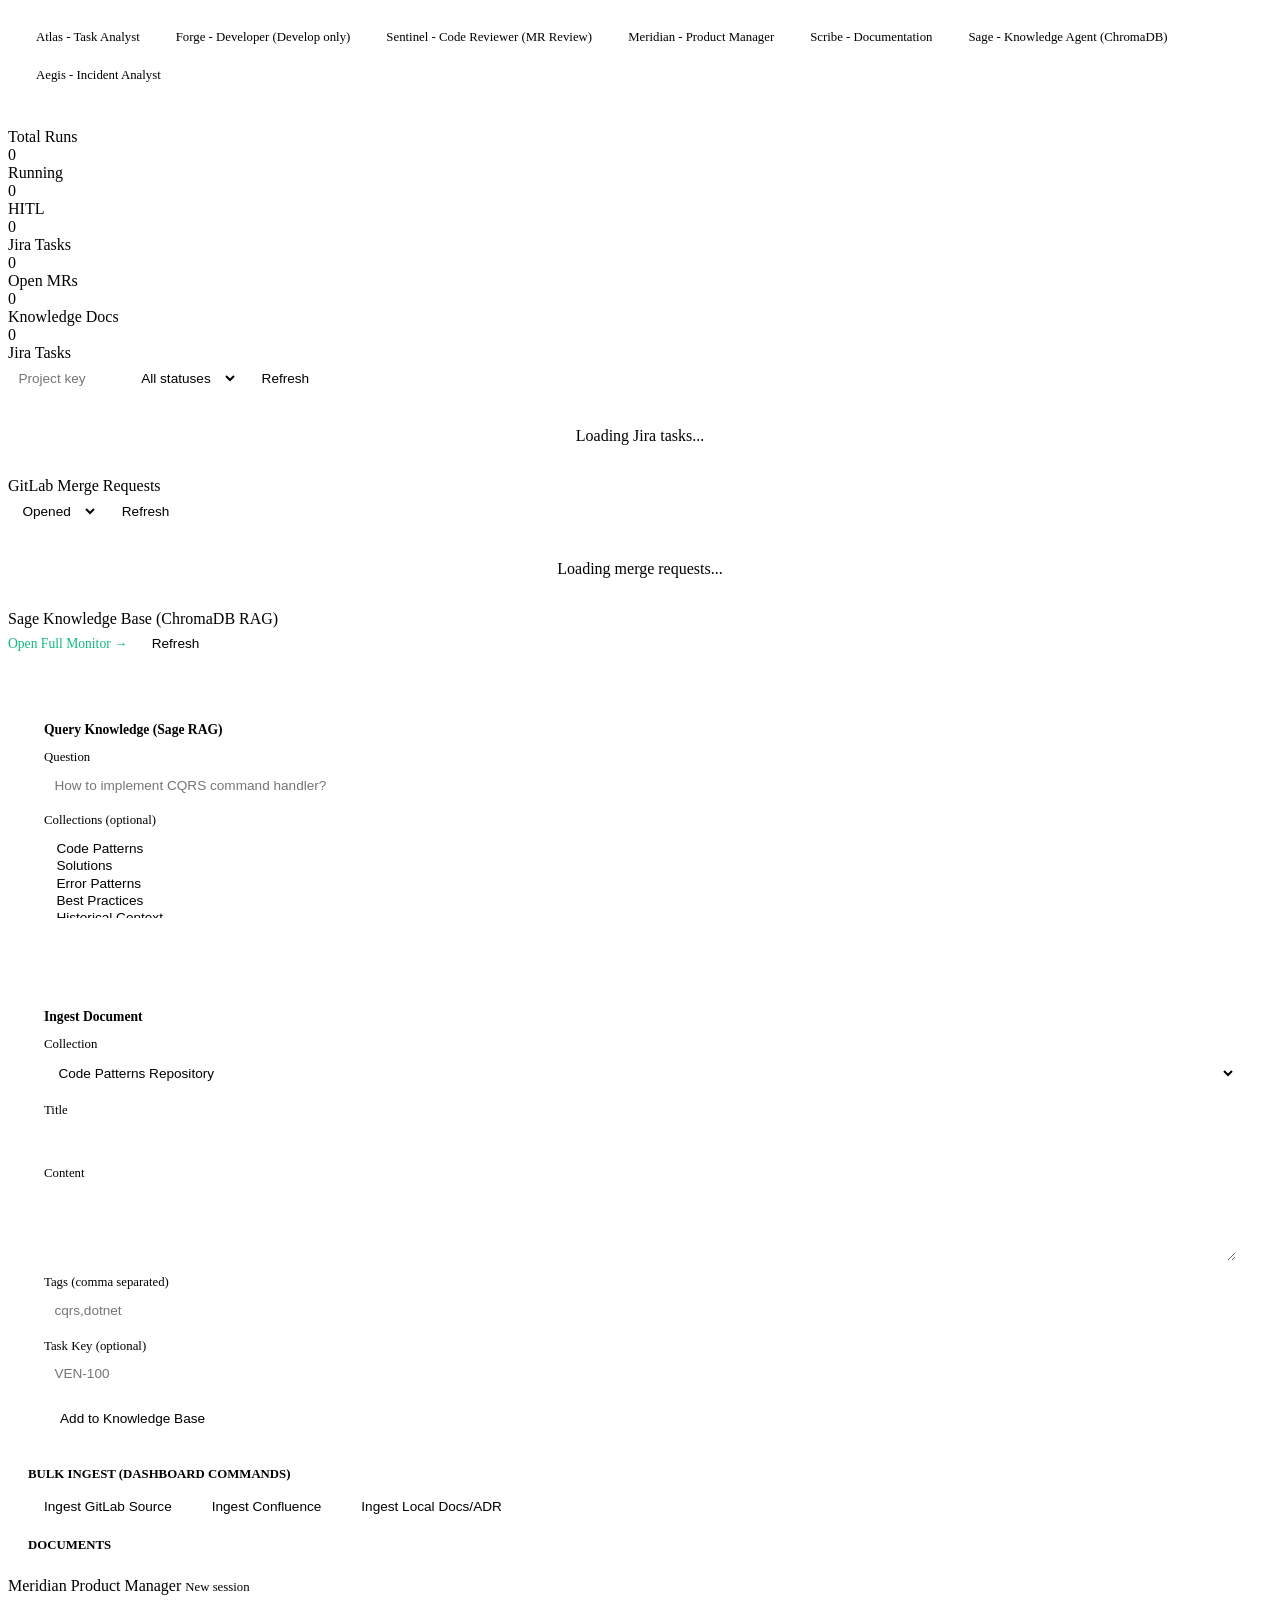
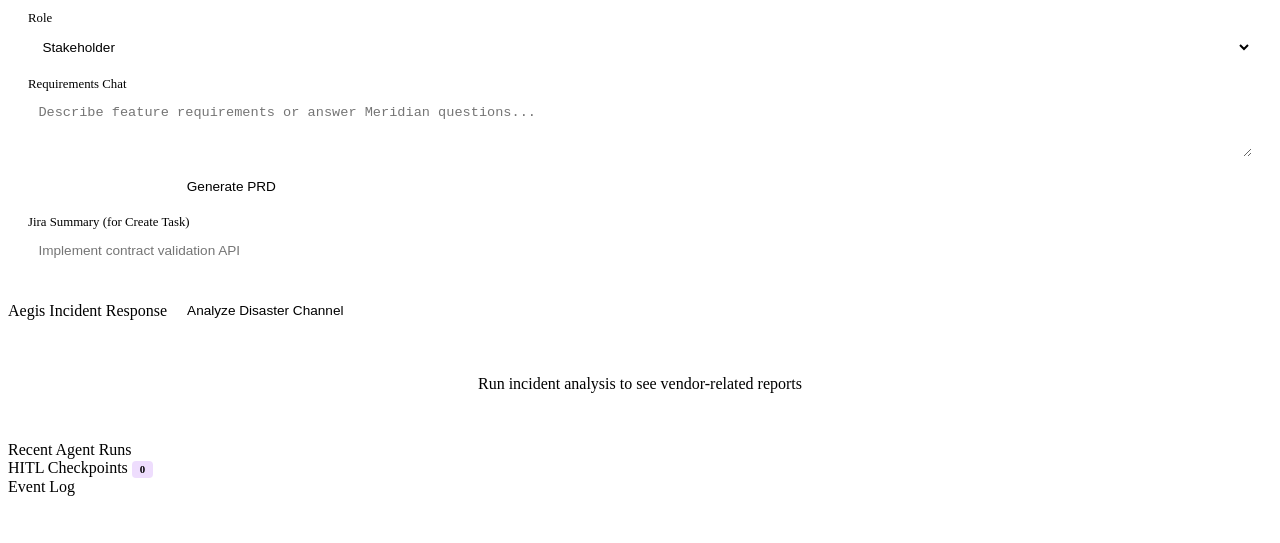
==== src/dashboard/static/index.html @ ecd93019 "initialize commit" ====
<!DOCTYPE html>
<html lang="en">
<head>
  <meta charset="UTF-8" />
  <meta name="viewport" content="width=device-width, initial-scale=1.0" />
  <title>Develop — AgentFramework</title>
  <link rel="stylesheet" href="/static/dashboard.css" />
  <style>
    /* Page-specific overrides only — shared nav uses dashboard.css */
    .task-item, .run-item, .hitl-item {
      padding: 1rem 1.25rem; border-bottom: 1px solid var(--border); cursor: pointer; transition: background 0.15s;
    }
    .task-item:hover, .run-item:hover, .hitl-item:hover { background: var(--surface2); }
    .task-item:last-child, .run-item:last-child, .hitl-item:last-child { border-bottom: none; }
    .task-key { color: var(--accent); font-weight: 600; font-size: 0.85rem; }
    .task-summary { font-weight: 500; margin-top: 0.25rem; }
    .badge {
      display: inline-block; padding: 0.15rem 0.5rem; border-radius: 4px;
      font-size: 0.68rem; font-weight: 600; text-transform: uppercase;
    }
    .badge.todo { background: rgba(139,156,179,0.2); color: var(--muted); }
    .badge.progress { background: rgba(59,130,246,0.2); color: var(--accent); }
    .badge.done { background: rgba(34,197,94,0.2); color: var(--success); }
    .badge.running { background: rgba(59,130,246,0.2); color: var(--accent); }
    .badge.waiting_hitl { background: rgba(245,158,11,0.2); color: var(--warning); }
    .badge.completed { background: rgba(34,197,94,0.2); color: var(--success); }
    .badge.failed { background: rgba(239,68,68,0.2); color: var(--danger); }
    .badge.pending { background: rgba(168,85,247,0.2); color: var(--purple); }
    .meta { color: var(--muted); font-size: 0.8rem; margin-top: 0.35rem; }
    .toolbar { display: flex; gap: 0.5rem; align-items: center; flex-wrap: wrap; }
    input, select, textarea {
      background: var(--surface2); border: 1px solid var(--border); color: var(--text);
      padding: 0.45rem 0.65rem; border-radius: 6px; font-size: 0.85rem;
    }
    input:focus, select:focus, textarea:focus { outline: none; border-color: var(--accent); }
    button {
      background: var(--accent); color: white; border: none;
      padding: 0.55rem 1rem; border-radius: 6px; cursor: pointer; font-size: 0.85rem; font-weight: 500;
    }
    button:hover { opacity: 0.92; }
    button.secondary { background: var(--surface2); border: 1px solid var(--border); color: var(--text); }
    button.success { background: var(--success); }
    button:disabled { opacity: 0.5; cursor: not-allowed; }
    .agents-legend {
      display: flex; flex-wrap: wrap; gap: 0.75rem; margin-bottom: 1.5rem; padding: 1rem;
      background: var(--surface); border: 1px solid var(--border); border-radius: 10px;
    }
    .agent-chip { padding: 0.35rem 0.75rem; border-radius: 20px; font-size: 0.8rem; border: 1px solid var(--border); }
    #event-log { font-family: "Cascadia Code", monospace; font-size: 0.78rem; padding: 1rem; max-height: 160px; overflow-y: auto; color: var(--muted); }
    #event-log .time { color: var(--accent); }

    /* Modal */
    .modal-overlay {
      display: none; position: fixed; inset: 0; background: rgba(0,0,0,0.65);
      z-index: 1000; align-items: center; justify-content: center; padding: 1rem;
    }
    .modal-overlay.open { display: flex; }
    .modal {
      background: var(--surface); border: 1px solid var(--border); border-radius: 12px;
      width: 100%; max-width: 720px; max-height: 90vh; overflow-y: auto;
      box-shadow: 0 20px 60px rgba(0,0,0,0.5);
    }
    .modal-header {
      padding: 1.25rem 1.5rem; border-bottom: 1px solid var(--border);
      display: flex; justify-content: space-between; align-items: flex-start; gap: 1rem;
    }
    .modal-header h2 { font-size: 1.1rem; line-height: 1.4; }
    .modal-close { background: none; border: none; color: var(--muted); font-size: 1.5rem; cursor: pointer; padding: 0; line-height: 1; }
    .modal-body { padding: 1.5rem; }
    .modal-section { margin-bottom: 1.25rem; }
    .modal-section h3 { font-size: 0.8rem; text-transform: uppercase; color: var(--muted); margin-bottom: 0.5rem; letter-spacing: 0.05em; }
    .detail-grid { display: grid; grid-template-columns: 1fr 1fr; gap: 0.75rem; }
    .detail-item label { display: block; font-size: 0.75rem; color: var(--muted); }
    .detail-item span { font-size: 0.9rem; }
    .description-box {
      background: var(--surface2); border: 1px solid var(--border); border-radius: 8px;
      padding: 1rem; font-size: 0.88rem; line-height: 1.6; white-space: pre-wrap; max-height: 200px; overflow-y: auto;
    }
    .branch-form {
      background: var(--surface2); border: 1px solid var(--border); border-radius: 8px; padding: 1rem;
    }
    .form-row { display: flex; flex-direction: column; gap: 0.35rem; margin-bottom: 0.85rem; }
    .form-row label { font-size: 0.8rem; color: var(--muted); }
    .branch-preview {
      font-family: "Cascadia Code", monospace; font-size: 0.85rem; color: var(--success);
      background: rgba(34,197,94,0.1); padding: 0.6rem 0.8rem; border-radius: 6px; word-break: break-all;
    }
    .modal-actions { display: flex; gap: 0.5rem; flex-wrap: wrap; margin-top: 1rem; }
    .empty-state { padding: 2rem; text-align: center; color: var(--muted); }
  </style>
</head>
<body>
  <div id="app-header"></div>

  <main>
    <div class="agents-legend">
      <span class="agent-chip">Atlas - Task Analyst</span>
      <span class="agent-chip">Forge - Developer (Develop only)</span>
      <span class="agent-chip">Sentinel - Code Reviewer (MR Review)</span>
      <span class="agent-chip">Meridian - Product Manager</span>
      <span class="agent-chip">Scribe - Documentation</span>
      <span class="agent-chip">Sage - Knowledge Agent (ChromaDB)</span>
      <span class="agent-chip">Aegis - Incident Analyst</span>
    </div>

    <div class="stats-grid">
      <div class="stat-card"><div class="label">Total Runs</div><div class="value" id="stat-total">0</div></div>
      <div class="stat-card"><div class="label">Running</div><div class="value" id="stat-running">0</div></div>
      <div class="stat-card"><div class="label">HITL</div><div class="value" id="stat-hitl">0</div></div>
      <div class="stat-card"><div class="label">Jira Tasks</div><div class="value" id="stat-jira">0</div></div>
      <div class="stat-card"><div class="label">Open MRs</div><div class="value" id="stat-mrs">0</div></div>
      <div class="stat-card"><div class="label">Knowledge Docs</div><div class="value" id="stat-knowledge">0</div></div>
    </div>

    <!-- Jira Tasks Panel -->
    <div class="panel">
      <div class="panel-header">
        <span>Jira Tasks</span>
        <div class="toolbar">
          <input type="text" id="jira-project" placeholder="Project key" style="width:90px" />
          <select id="jira-status-filter">
            <option value="">All statuses</option>
            <option value="To Do">To Do</option>
            <option value="In Progress">In Progress</option>
            <option value="Done">Done</option>
          </select>
          <button class="secondary" onclick="loadJiraTasks()">Refresh</button>
        </div>
      </div>
      <div class="panel-body" id="jira-tasks-list">
        <div class="empty-state">Loading Jira tasks...</div>
      </div>
    </div>

    <!-- GitLab Merge Requests Panel -->
    <div class="panel" id="sentinel">
      <div class="panel-header">
        <span>GitLab Merge Requests</span>
        <div class="toolbar">
          <select id="mr-state-filter">
            <option value="opened">Opened</option>
            <option value="merged">Merged</option>
            <option value="closed">Closed</option>
            <option value="all">All</option>
          </select>
          <button class="secondary" onclick="loadMergeRequests()">Refresh</button>
        </div>
      </div>
      <div class="panel-body" id="mr-list">
        <div class="empty-state">Loading merge requests...</div>
      </div>
    </div>

    <!-- Sage Knowledge RAG Panel -->
    <div class="panel">
      <div class="panel-header">
        <span>Sage Knowledge Base (ChromaDB RAG)</span>
        <div class="toolbar">
          <a href="/dashboard/knowledge" style="color:#10b981;font-size:0.85rem;text-decoration:none">Open Full Monitor →</a>
          <button class="secondary" onclick="loadKnowledgeStats()">Refresh</button>
        </div>
      </div>
      <div style="padding:1rem 1.25rem">
        <div class="detail-grid" id="knowledge-stats-grid" style="margin-bottom:1rem"></div>

        <div class="panels" style="margin-bottom:1rem">
          <div class="branch-form">
            <h3 style="font-size:0.85rem;margin-bottom:0.75rem;color:var(--muted)">Query Knowledge (Sage RAG)</h3>
            <div class="form-row">
              <label>Question</label>
              <input type="text" id="knowledge-query" placeholder="How to implement CQRS command handler?" />
            </div>
            <div class="form-row">
              <label>Collections (optional)</label>
              <select id="knowledge-query-collections" multiple style="min-height:70px">
                <option value="code_patterns">Code Patterns</option>
                <option value="solutions">Solutions</option>
                <option value="error_patterns">Error Patterns</option>
                <option value="best_practices">Best Practices</option>
                <option value="historical_context">Historical Context</option>
                <option value="api_reference">API Reference</option>
                <option value="architecture_spec">Architecture Specs (Dizi)</option>
                <option value="adr">ADR</option>
              </select>
            </div>
            <button onclick="queryKnowledge()">Ask Sage</button>
            <div class="description-box" id="knowledge-answer" style="margin-top:0.75rem;display:none"></div>
          </div>

          <div class="branch-form">
            <h3 style="font-size:0.85rem;margin-bottom:0.75rem;color:var(--muted)">Ingest Document</h3>
            <div class="form-row">
              <label>Collection</label>
              <select id="knowledge-ingest-collection">
                <option value="code_patterns">Code Patterns Repository</option>
                <option value="solutions">Solution Database</option>
                <option value="error_patterns">Error Patterns</option>
                <option value="best_practices">Best Practices</option>
                <option value="historical_context">Historical Context</option>
                <option value="api_reference">API Reference</option>
                <option value="adr">ADR</option>
              </select>
            </div>
            <div class="form-row"><label>Title</label><input type="text" id="knowledge-ingest-title" /></div>
            <div class="form-row"><label>Content</label><textarea id="knowledge-ingest-content" rows="4"></textarea></div>
            <div class="form-row"><label>Tags (comma separated)</label><input type="text" id="knowledge-ingest-tags" placeholder="cqrs,dotnet" /></div>
            <div class="form-row"><label>Task Key (optional)</label><input type="text" id="knowledge-ingest-task" placeholder="VEN-100" /></div>
            <button class="secondary" onclick="ingestKnowledge()">Add to Knowledge Base</button>
          </div>
        </div>

        <h3 style="font-size:0.8rem;text-transform:uppercase;color:var(--muted);margin:0.75rem 0 0.5rem">Bulk Ingest (Dashboard Commands)</h3>
        <div class="toolbar" style="margin-bottom:1rem">
          <button class="secondary" onclick="ingestKnowledgeGitlab()">Ingest GitLab Source</button>
          <button class="secondary" onclick="ingestKnowledgeConfluence()">Ingest Confluence</button>
          <button class="secondary" onclick="ingestKnowledgeLocal()">Ingest Local Docs/ADR</button>
        </div>

        <h3 style="font-size:0.8rem;text-transform:uppercase;color:var(--muted);margin-bottom:0.5rem">Documents</h3>
        <div class="panel-body" id="knowledge-docs-list" style="max-height:240px;border:1px solid var(--border);border-radius:8px"></div>
      </div>
    </div>

    <!-- Meridian Product Manager Panel -->
    <div class="panel" id="meridian">
      <div class="panel-header">
        <span>Meridian Product Manager</span>
        <span class="meta" id="meridian-session-label">New session</span>
      </div>
      <div style="padding:1rem 1.25rem">
        <div class="form-row">
          <label>Role</label>
          <select id="meridian-role">
            <option value="stakeholder">Stakeholder</option>
            <option value="tech_lead">Tech Lead</option>
          </select>
        </div>
        <div class="form-row">
          <label>Requirements Chat</label>
          <textarea id="meridian-message" rows="3" placeholder="Describe feature requirements or answer Meridian questions..."></textarea>
        </div>
        <div class="toolbar" style="margin-bottom:0.75rem">
          <button onclick="meridianChat()">Send to Meridian</button>
          <button class="secondary" onclick="meridianGeneratePRD()">Generate PRD</button>
          <button class="success" onclick="meridianCreateJira()">Create Jira Task</button>
        </div>
        <div class="description-box" id="meridian-reply" style="max-height:180px;display:none"></div>
        <div class="form-row" style="margin-top:0.75rem">
          <label>Jira Summary (for Create Task)</label>
          <input type="text" id="meridian-jira-summary" placeholder="Implement contract validation API" />
        </div>
      </div>
    </div>

    <!-- Aegis Incident Panel -->
    <div class="panel" id="aegis">
      <div class="panel-header">
        <span>Aegis Incident Response</span>
        <button class="secondary" onclick="analyzeIncidents()">Analyze Disaster Channel</button>
      </div>
      <div class="panel-body" id="incident-report" style="padding:1rem 1.25rem;max-height:360px">
        <div class="empty-state">Run incident analysis to see vendor-related reports</div>
      </div>
    </div>

    <div class="panels">
      <div class="panel">
        <div class="panel-header">Recent Agent Runs</div>
        <div class="panel-body" id="runs-list"></div>
      </div>
      <div class="panel">
        <div class="panel-header">HITL Checkpoints <span class="badge pending" id="hitl-count">0</span></div>
        <div class="panel-body" id="hitl-list"></div>
      </div>
    </div>

    <div class="panel" style="margin-top:0">
      <div class="panel-header">Event Log</div>
      <div id="event-log"></div>
    </div>
  </main>

  <!-- Task Detail Modal -->
  <div class="modal-overlay" id="task-modal" onclick="if(event.target===this)closeModal()">
    <div class="modal">
      <div class="modal-header">
        <div>
          <div class="task-key" id="modal-key"></div>
          <h2 id="modal-summary"></h2>
        </div>
        <button class="modal-close" onclick="closeModal()">&times;</button>
      </div>
      <div class="modal-body">
        <div class="modal-section">
          <div class="detail-grid">
            <div class="detail-item"><label>Status</label><span id="modal-status"></span></div>
            <div class="detail-item"><label>Type</label><span id="modal-type"></span></div>
            <div class="detail-item"><label>Assignee</label><span id="modal-assignee"></span></div>
            <div class="detail-item"><label>Priority</label><span id="modal-priority"></span></div>
            <div class="detail-item"><label>Reporter</label><span id="modal-reporter"></span></div>
            <div class="detail-item"><label>Updated</label><span id="modal-updated"></span></div>
          </div>
        </div>

        <div class="modal-section">
          <h3>Description</h3>
          <div class="description-box" id="modal-description"></div>
        </div>

        <div class="modal-section" id="modal-prd-section" style="display:none">
          <h3>PRD Preview</h3>
          <div class="description-box" id="modal-prd"></div>
        </div>

        <div class="modal-section">
          <h3>Development Workflow</h3>
          <div class="branch-form">
            <div class="form-row">
              <label>Short Description (slug)</label>
              <input type="text" id="branch-short-desc" placeholder="AI suggests a short slug…" oninput="updateBranchPreview()" />
              <div class="meta" id="branch-slug-hint" style="margin-top:0.25rem"></div>
            </div>
            <div class="form-row">
              <label>Feature Source Branch</label>
              <select id="branch-source"></select>
            </div>
            <div class="form-row">
              <label>Environment</label>
              <select id="deploy-environment" onchange="onEnvironmentChange()">
                <option value="dev" selected>Development</option>
                <option value="stage">Stage</option>
                <option value="production">Production</option>
              </select>
            </div>
            <div class="form-row">
              <label>MR Target Branch</label>
              <select id="mr-target-branch"></select>
            </div>
            <div class="form-row">
              <label>Branch Name Preview</label>
              <div class="branch-preview" id="branch-preview">feature/...</div>
            </div>
            <div class="modal-actions">
              <button class="success" onclick="startDevelopment()">Start Development (Forge)</button>
              <button class="secondary" onclick="createBranch()">Create Branch Only</button>
              <a id="modal-jira-link" href="#" target="_blank" style="color:var(--accent);font-size:0.85rem;align-self:center">Open in Jira</a>
            </div>
            <p class="meta" style="margin-top:0.5rem">Creates branch from source → reads task &amp; attachments → loads architecture specs → develops → opens MR to target branch.</p>
          </div>
        </div>
      </div>
    </div>
  </div>

  <!-- MR Review Result Modal -->
  <div class="modal-overlay" id="mr-review-modal" onclick="if(event.target===this)closeMrReviewModal()">
    <div class="modal">
      <div class="modal-header">
        <div>
          <div class="task-key" id="mr-review-title"></div>
          <h2 id="mr-review-summary"></h2>
        </div>
        <button class="modal-close" onclick="closeMrReviewModal()">&times;</button>
      </div>
      <div class="modal-body">
        <div class="description-box" id="mr-review-result"></div>
        <div class="modal-actions">
          <a id="mr-review-link" href="#" target="_blank" class="secondary" style="padding:0.5rem 1rem;text-decoration:none;display:inline-block">Open in GitLab</a>
        </div>
      </div>
    </div>
  </div>

  <script src="/static/dashboard.js"></script>
  <script>
    Dashboard.mountHeader('app-header', 'Develop', 'Jira · Forge · Sentinel · Meridian · Aegis', 'develop');
    const API = Dashboard.API;
    let ws;
    let currentTask = null;
    let sourceBranches = [];
    let gitlabBranches = [];
    let deploySettings = null;
    let meridianSessionId = null;
    let lastIncidentRunId = null;

    function logEvent(msg) {
      const el = document.getElementById('event-log');
      const time = new Date().toLocaleTimeString();
      el.innerHTML = `<div><span class="time">[${time}]</span> ${msg}</div>` + el.innerHTML;
    }

    function statusBadgeClass(status) {
      const s = (status || '').toLowerCase();
      if (s.includes('progress')) return 'progress';
      if (s.includes('done') || s.includes('closed')) return 'done';
      return 'todo';
    }

    async function loadJiraTasks() {
      const project = document.getElementById('jira-project').value.trim();
      const status = document.getElementById('jira-status-filter').value;
      const params = new URLSearchParams();
      if (project) params.set('project_key', project);
      if (status) params.set('status', status);

      const el = document.getElementById('jira-tasks-list');
      el.innerHTML = '<div class="empty-state">Loading...</div>';

      try {
        const res = await fetch(`${API}/api/v1/jira/tasks?${params}`);
        const data = await res.json();
        if (!res.ok) throw new Error(data.detail || 'Failed to load tasks');

        document.getElementById('stat-jira').textContent = data.count;
        if (!data.tasks.length) {
          el.innerHTML = '<div class="empty-state">No tasks found</div>';
          return;
        }

        el.innerHTML = data.tasks.map(t => `
          <div class="task-item" onclick="openTaskModal('${t.key}')">
            <div class="task-key">${t.key}</div>
            <div class="task-summary">${escapeHtml(t.summary)}</div>
            <div class="meta">
              <span class="badge ${statusBadgeClass(t.status)}">${t.status}</span>
              ${t.issue_type} | ${t.assignee || 'Unassigned'} | ${t.priority || '-'}
            </div>
          </div>
        `).join('');
        logEvent(`Loaded ${data.count} Jira tasks (${data.project_key})`);
      } catch (err) {
        el.innerHTML = `<div class="empty-state">Error: ${escapeHtml(err.message)}</div>`;
        logEvent(`Jira load error: ${err.message}`);
      }
    }

    async function openTaskModal(taskKey) {
      try {
        const [detailRes, branchesRes, gitlabRes] = await Promise.all([
          fetch(`${API}/api/v1/jira/tasks/${taskKey}`),
          fetch(`${API}/api/v1/jira/source-branches?limit=100`),
          fetch(`${API}/api/v1/settings/gitlab-branches?limit=100`),
        ]);
        const detail = await detailRes.json();
        const branchesData = await branchesRes.json();
        const gitlabData = gitlabRes.ok ? await gitlabRes.json() : { branches: [] };
        if (!detailRes.ok) throw new Error(detail.detail || 'Failed to load task');

        currentTask = detail;
        sourceBranches = branchesData.branches || [detail.default_source_branch];
        gitlabBranches = gitlabData.branches || sourceBranches;

        const cfgRes = await fetch(`${API}/api/v1/settings/deploy-branches`);
        if (cfgRes.ok) deploySettings = await cfgRes.json();

        document.getElementById('modal-key').textContent = detail.key;
        document.getElementById('modal-summary').textContent = detail.summary;
        document.getElementById('modal-status').textContent = detail.status;
        document.getElementById('modal-type').textContent = detail.issue_type;
        document.getElementById('modal-assignee').textContent = detail.assignee || 'Unassigned';
        document.getElementById('modal-priority').textContent = detail.priority || '-';
        document.getElementById('modal-reporter').textContent = detail.reporter || '-';
        document.getElementById('modal-updated').textContent = detail.updated ? new Date(detail.updated).toLocaleString() : '-';
        document.getElementById('modal-description').textContent = detail.description || 'No description';

        const prdSection = document.getElementById('modal-prd-section');
        if (detail.has_prd && detail.prd_preview) {
          prdSection.style.display = 'block';
          document.getElementById('modal-prd').textContent = detail.prd_preview;
        } else {
          prdSection.style.display = 'none';
        }

        document.getElementById('branch-short-desc').value = detail.suggested_short_description || '';
        const sourceSelect = document.getElementById('branch-source');
        sourceSelect.innerHTML = normalizeBranchOptions(sourceBranches, detail.default_source_branch)
          .map(b => `<option value="${b}" ${b === detail.default_source_branch ? 'selected' : ''}>${escapeHtml(b)}</option>`)
          .join('');

        updateBranchPreview();
        fetchAiBranchSlug(taskKey);

        await populateMrTargetSelect();
        onEnvironmentChange();

        document.getElementById('modal-jira-link').href = detail.jira_url || '#';
        document.getElementById('task-modal').classList.add('open');
      } catch (err) {
        logEvent(`Task detail error: ${err.message}`);
        alert(err.message);
      }
    }

    function closeModal() {
      document.getElementById('task-modal').classList.remove('open');
      currentTask = null;
    }

    function slugifyClient(text) {
      return (text || '')
        .normalize('NFD').replace(/[\u0300-\u036f]/g, '')
        .toLowerCase().trim()
        .replace(/[^\w\s-]/g, '')
        .replace(/[\s_]+/g, '-')
        .replace(/-+/g, '-')
        .replace(/^-|-$/g, '')
        .slice(0, 40).replace(/-$/, '');
    }

    function updateBranchPreview() {
      if (!currentTask) return;
      const raw = document.getElementById('branch-short-desc').value.trim();
      const preview = document.getElementById('branch-preview');
      if (!raw) {
        preview.textContent = 'feature/...';
        return;
      }
      const slug = slugifyClient(raw);
      preview.textContent = `feature/${currentTask.key.toLowerCase()}-${slug}`;
    }

    async function fetchAiBranchSlug(taskKey) {
      const hint = document.getElementById('branch-slug-hint');
      const input = document.getElementById('branch-short-desc');
      hint.textContent = 'AI is suggesting a short slug…';
      try {
        const res = await fetch(`${API}/api/v1/jira/tasks/${taskKey}/branch/suggest`);
        const data = await res.json();
        if (!res.ok) throw new Error(data.detail || 'Suggest failed');
        input.value = data.short_description || data.branch_name?.split('/').pop() || '';
        updateBranchPreview();
        hint.textContent = 'Suggested by AI — edit if needed';
      } catch (err) {
        hint.textContent = 'Using fallback slug (AI unavailable)';
        updateBranchPreview();
      }
    }

    async function createBranch() {
      if (!currentTask) return;
      const shortDesc = document.getElementById('branch-short-desc').value.trim();
      const sourceBranch = document.getElementById('branch-source').value;
      if (!shortDesc) { alert('Enter a short description'); return; }

      const btn = event.target;
      btn.disabled = true;
      try {
        const res = await fetch(`${API}/api/v1/jira/tasks/${currentTask.key}/branch`, {
          method: 'POST',
          headers: { 'Content-Type': 'application/json' },
          body: JSON.stringify({ short_description: shortDesc, source_branch: sourceBranch }),
        });
        const data = await res.json();
        if (!res.ok) throw new Error(data.detail || 'Branch creation failed');
        logEvent(data.message);
        alert(data.message);
      } catch (err) {
        logEvent(`Branch error: ${err.message}`);
        alert(err.message);
      } finally {
        btn.disabled = false;
      }
    }

    async function startDevelopment() {
      if (!currentTask) return;
      const shortDesc = document.getElementById('branch-short-desc').value.trim();
      if (!shortDesc) { alert('Enter a short description for the branch'); return; }

      const environment = document.getElementById('deploy-environment').value;
      const sourceBranch = document.getElementById('branch-source').value;
      const targetBranch = document.getElementById('mr-target-branch').value;
      const branchPreview = document.getElementById('branch-preview').textContent.trim();
      let forgeExec = 'cursor';
      try {
        const execRes = await fetch(`${API}/api/v1/settings/agent-executors`);
        const execData = await execRes.json();
        if (execRes.ok) forgeExec = execData.forge_executor || 'cursor';
      } catch (_) {}

      if (!confirm(
        `Start full develop workflow (${forgeExec})?\n\n` +
        `Task: ${currentTask.key}\nBranch: ${branchPreview}\nFrom: ${sourceBranch}\nMR → ${targetBranch} (${environment})`
      )) return;

      const btn = event.target;
      btn.disabled = true;
      btn.textContent = 'Developing...';

      try {
        const res = await fetch(`${API}/api/v1/jira/tasks/${currentTask.key}/develop`, {
          method: 'POST',
          headers: { 'Content-Type': 'application/json' },
          body: JSON.stringify({
            short_description: shortDesc,
            branch_name: branchPreview.startsWith('feature/') ? branchPreview : null,
            environment,
            source_branch: sourceBranch,
            target_branch: targetBranch,
            create_mr: true,
            subtask_index: 0,
          }),
        });
        const data = await res.json();
        if (!res.ok) throw new Error(data.detail || 'Develop workflow failed');
        logEvent(`Develop completed for ${currentTask.key}: ${data.run_id}`);
        closeModal();
        let msg = `Run ID: ${data.run_id}\nBranch: ${data.branch_name}\nFiles: ${(data.files_changed || []).join(', ') || 'via Cursor push'}`;
        if (data.merge_request_url) msg += `\n\nMR: ${data.merge_request_url}`;
        alert(msg);
        refreshStats();
        loadMergeRequests();
      } catch (err) {
        logEvent(`Develop error: ${err.message}`);
        alert(err.message);
      } finally {
        btn.disabled = false;
        btn.textContent = 'Start Development (Forge)';
      }
    }

    function onEnvironmentChange() {
      if (!deploySettings) return;
      const env = document.getElementById('deploy-environment').value;
      const select = document.getElementById('mr-target-branch');
      let target = deploySettings.dev_target_branch;
      if (env === 'stage') target = deploySettings.stage_target_branch;
      if (env === 'production') target = deploySettings.production_target_branch;
      if (select.querySelector(`option[value="${target}"]`)) {
        select.value = target;
      }
    }

    function normalizeBranchOptions(branches, selected) {
      const pinned = ['main', 'master', selected].filter(Boolean);
      const seen = new Set();
      const out = [];
      for (const b of pinned) {
        if (!seen.has(b)) { out.push(b); seen.add(b); }
      }
      for (const b of branches) {
        if (!seen.has(b)) { out.push(b); seen.add(b); }
      }
      return out;
    }

    async function populateMrTargetSelect() {
      const select = document.getElementById('mr-target-branch');
      const branches = gitlabBranches.length ? gitlabBranches : sourceBranches;
      const merged = normalizeBranchOptions(branches, deploySettings?.dev_target_branch);
      select.innerHTML = merged.map(b => `<option value="${b}">${escapeHtml(b)}</option>`).join('');
    }

    function escapeHtml(text) {
      return Dashboard.escapeHtml(text);
    }

    function connectWebSocket() {
      const proto = window.location.protocol === 'https:' ? 'wss:' : 'ws:';
      ws = new WebSocket(`${proto}//${window.location.host}/ws/dashboard`);
      ws.onopen = () => {
        document.getElementById('ws-status').className = 'status-dot connected';
        document.getElementById('ws-label').textContent = 'Live';
      };
      ws.onclose = () => {
        document.getElementById('ws-status').className = 'status-dot disconnected';
        document.getElementById('ws-label').textContent = 'Disconnected';
        setTimeout(connectWebSocket, 3000);
      };
      ws.onmessage = (event) => {
        const data = JSON.parse(event.data);
        if (data.type === 'dashboard_update') {
          renderRuns(data.runs);
          renderHitl(data.pending_hitl);
          updateStatsFromRuns(data.runs, data.pending_hitl);
        }
      };
    }

    function updateStatsFromRuns(runs, hitl) {
      document.getElementById('stat-total').textContent = runs.length;
      document.getElementById('stat-running').textContent = runs.filter(r => r.status === 'running').length;
      document.getElementById('stat-hitl').textContent = runs.filter(r => r.status === 'waiting_hitl').length;
      document.getElementById('hitl-count').textContent = `${hitl.length} pending`;
    }

    function renderRuns(runs) {
      const el = document.getElementById('runs-list');
      if (!runs.length) { el.innerHTML = '<div class="empty-state">No runs yet</div>'; return; }
      el.innerHTML = runs.map(r => `
        <div class="run-item" onclick="window.open('${API}/api/v1/runs/${r.id}','_blank')">
          <span class="badge ${r.status}">${r.status}</span> <strong>${r.agent_name}</strong>
          <div class="meta">${r.workflow_type} | ${new Date(r.created_at).toLocaleString()}</div>
        </div>
      `).join('');
    }

    function renderHitl(checkpoints) {
      const el = document.getElementById('hitl-list');
      if (!checkpoints.length) { el.innerHTML = '<div class="empty-state">No pending checkpoints</div>'; return; }
      el.innerHTML = checkpoints.map(cp => `
        <div class="hitl-item">
          <strong>${cp.checkpoint_name}</strong>
          <div class="meta">${cp.description.slice(0, 80)}...</div>
          <div style="margin-top:0.5rem;display:flex;gap:0.5rem">
            <button onclick="approveHitl('${cp.id}')">Approve</button>
            <button class="secondary" onclick="rejectHitl('${cp.id}')">Reject</button>
          </div>
        </div>
      `).join('');
    }

    async function refreshStats() {
      await fetch(`${API}/api/v1/dashboard/stats`).then(r => r.json()).then(() => {});
    }

    async function approveHitl(id) {
      await fetch(`${API}/api/v1/hitl/${id}/resolve`, {
        method: 'POST', headers: { 'Content-Type': 'application/json' },
        body: JSON.stringify({ action: 'approve', resolved_by: 'tech-lead@company.local' }),
      });
      logEvent('HITL approved');
    }

    async function rejectHitl(id) {
      await fetch(`${API}/api/v1/hitl/${id}/resolve`, {
        method: 'POST', headers: { 'Content-Type': 'application/json' },
        body: JSON.stringify({ action: 'reject', resolved_by: 'tech-lead@company.local' }),
      });
      logEvent('HITL rejected');
    }

    document.addEventListener('keydown', e => {
      if (e.key === 'Escape') { closeModal(); closeMrReviewModal(); }
    });

    connectWebSocket();
    loadJiraTasks();
    loadMergeRequests();
    loadKnowledgeStats();
    loadKnowledgeDocs();

    function mrStatusBadge(state) {
      if (state === 'opened') return 'running';
      if (state === 'merged') return 'completed';
      return 'failed';
    }

    async function loadMergeRequests() {
      const el = document.getElementById('mr-list');
      const state = document.getElementById('mr-state-filter').value;
      try {
        const res = await fetch(`${API}/api/v1/gitlab/merge-requests?state=${encodeURIComponent(state)}&limit=50`);
        const data = await res.json();
        if (!res.ok) throw new Error(data.detail || 'Failed to load MRs');
        if (state === 'opened') document.getElementById('stat-mrs').textContent = data.count;
        if (!data.merge_requests.length) {
          el.innerHTML = '<div class="empty-state">No merge requests found</div>';
          return;
        }
        el.innerHTML = data.merge_requests.map(mr => `
          <div class="task-item">
            <div style="display:flex;justify-content:space-between;align-items:flex-start;gap:0.5rem">
              <div>
                <span class="badge ${mrStatusBadge(mr.state)}">${mr.state}</span>
                <strong>!${mr.iid}</strong> ${escapeHtml(mr.title)}
              </div>
              ${mr.state === 'opened' ? `<button onclick="reviewMergeRequest(${mr.iid}, ${JSON.stringify(mr.title)})">Review</button>` : ''}
              ${mr.state === 'merged' ? `<button class="secondary" onclick="ingestMrKnowledge(${mr.iid})">Update Knowledge</button>` : ''}
            </div>
            <div class="meta">${escapeHtml(mr.source_branch)} → ${escapeHtml(mr.target_branch)}${mr.author ? ' | ' + escapeHtml(mr.author) : ''}</div>
            <div class="meta"><a href="${mr.web_url}" target="_blank" style="color:var(--accent)">${mr.web_url}</a></div>
          </div>
        `).join('');
      } catch (err) {
        el.innerHTML = `<div class="empty-state">${escapeHtml(err.message)}</div>`;
        logEvent(`MR list error: ${err.message}`);
      }
    }

    document.getElementById('mr-state-filter').addEventListener('change', loadMergeRequests);

    async function reviewMergeRequest(mrIid, title) {
      const sentinelExec = document.getElementById('sentinel-executor').value || 'cursor';
      if (!confirm(`Start Sentinel review (${sentinelExec}) for MR !${mrIid}?`)) return;
      logEvent(`Sentinel reviewing MR !${mrIid}...`);
      try {
        const res = await fetch(`${API}/api/v1/gitlab/merge-requests/${mrIid}/review`, {
          method: 'POST',
          headers: { 'Content-Type': 'application/json' },
          body: JSON.stringify({ reviewed_by: 'tech-lead@company.local' }),
        });
        const data = await res.json();
        if (!res.ok) throw new Error(typeof data.detail === 'string' ? data.detail : JSON.stringify(data.detail));
        showMrReviewResult(mrIid, title, data);
        logEvent(`Sentinel review completed for MR !${mrIid}`);
        refreshStats();
      } catch (err) {
        alert(`Review failed: ${err.message}`);
        logEvent(`MR review error: ${err.message}`);
      }
    }

    function showMrReviewResult(mrIid, title, data) {
      const review = data.review || {};
      const approved = review.approved ? '✅ Approved' : '❌ Changes Requested';
      document.getElementById('mr-review-title').textContent = `MR !${mrIid}`;
      document.getElementById('mr-review-summary').textContent = title;
      document.getElementById('mr-review-result').innerHTML = `
<strong>${approved}</strong>

${escapeHtml(review.summary || 'No summary')}

<strong>Findings:</strong>
${(review.findings || []).map(f => '• ' + escapeHtml(f)).join('\n') || 'None'}

<strong>Suggestions:</strong>
${(review.suggestions || []).map(s => '• ' + escapeHtml(s)).join('\n') || 'None'}

Run ID: ${data.run_id}
      `;
      const link = document.getElementById('mr-review-link');
      link.href = data.merge_request_url || '#';
      document.getElementById('mr-review-modal').classList.add('open');
    }

    function closeMrReviewModal() {
      document.getElementById('mr-review-modal').classList.remove('open');
    }

    async function loadKnowledgeStats() {
      try {
        const res = await fetch(`${API}/api/v1/knowledge/stats`);
        const stats = await res.json();
        if (!res.ok) throw new Error(stats.detail || 'Failed');
        document.getElementById('stat-knowledge').textContent = stats.total_documents;
        const grid = document.getElementById('knowledge-stats-grid');
        grid.innerHTML = Object.entries(stats.collections).map(([k, v]) =>
          `<div class="detail-item"><label>${k.replace('_',' ')}</label><span>${v} chunks</span></div>`
        ).join('') + `<div class="detail-item"><label>Total Docs</label><span>${stats.total_documents}</span></div>`;
      } catch (err) { logEvent(`Knowledge stats error: ${err.message}`); }
    }

    async function loadKnowledgeDocs() {
      const el = document.getElementById('knowledge-docs-list');
      try {
        const res = await fetch(`${API}/api/v1/knowledge/documents?limit=30`);
        const docs = await res.json();
        if (!docs.length) { el.innerHTML = '<div class="empty-state">No documents yet</div>'; return; }
        el.innerHTML = docs.map(d => `
          <div class="task-item">
            <div><span class="badge todo">${d.collection}</span> <strong>${escapeHtml(d.title)}</strong></div>
            <div class="meta">${escapeHtml(d.content_preview)}...</div>
            <div style="margin-top:0.4rem">
              <button class="secondary" style="padding:0.3rem 0.6rem;font-size:0.75rem" onclick="deleteKnowledgeDoc('${d.id}')">Delete</button>
            </div>
          </div>
        `).join('');
      } catch (err) { el.innerHTML = `<div class="empty-state">${err.message}</div>`; }
    }

    async function queryKnowledge() {
      const question = document.getElementById('knowledge-query').value.trim();
      if (!question) return;
      const select = document.getElementById('knowledge-query-collections');
      const collections = Array.from(select.selectedOptions).map(o => o.value);
      const body = { question, top_k: 5, synthesize: true };
      if (collections.length) body.collections = collections;

      const answerEl = document.getElementById('knowledge-answer');
      answerEl.style.display = 'block';
      answerEl.textContent = 'Sage is thinking...';

      try {
        const res = await fetch(`${API}/api/v1/knowledge/query`, {
          method: 'POST', headers: { 'Content-Type': 'application/json' }, body: JSON.stringify(body),
        });
        const data = await res.json();
        if (!res.ok) throw new Error(data.detail || 'Query failed');
        answerEl.textContent = data.answer || JSON.stringify(data.results, null, 2);
        logEvent(`Sage answered: ${question.slice(0, 50)}...`);
      } catch (err) {
        answerEl.textContent = `Error: ${err.message}`;
      }
    }

    async function ingestKnowledge() {
      const collection = document.getElementById('knowledge-ingest-collection').value;
      const title = document.getElementById('knowledge-ingest-title').value.trim();
      const content = document.getElementById('knowledge-ingest-content').value.trim();
      const tags = document.getElementById('knowledge-ingest-tags').value.split(',').map(t => t.trim()).filter(Boolean);
      const task_key = document.getElementById('knowledge-ingest-task').value.trim() || null;
      if (!title || !content) { alert('Title and content required'); return; }

      try {
        const res = await fetch(`${API}/api/v1/knowledge/ingest`, {
          method: 'POST', headers: { 'Content-Type': 'application/json' },
          body: JSON.stringify({ collection, title, content, tags, task_key }),
        });
        const data = await res.json();
        if (!res.ok) throw new Error(data.detail || 'Ingest failed');
        logEvent(data.message);
        document.getElementById('knowledge-ingest-title').value = '';
        document.getElementById('knowledge-ingest-content').value = '';
        loadKnowledgeStats();
        loadKnowledgeDocs();
      } catch (err) { alert(err.message); }
    }

    async function deleteKnowledgeDoc(docId) {
      if (!confirm('Delete this document from knowledge base?')) return;
      await fetch(`${API}/api/v1/knowledge/documents/${docId}`, { method: 'DELETE' });
      loadKnowledgeStats();
      loadKnowledgeDocs();
      logEvent(`Deleted knowledge doc ${docId}`);
    }

    async function ingestKnowledgeGitlab() {
      if (!confirm('Ingest source files from GitLab into ChromaDB?')) return;
      try {
        const res = await fetch(`${API}/api/v1/knowledge/ingest/gitlab?limit=100`, { method: 'POST' });
        const data = await res.json();
        if (!res.ok) throw new Error(data.detail || 'Failed');
        logEvent(data.message);
        loadKnowledgeStats();
        loadKnowledgeDocs();
        alert(data.message);
      } catch (err) { alert(err.message); }
    }

    async function ingestKnowledgeConfluence() {
      if (!confirm('Ingest Confluence pages into knowledge base?')) return;
      try {
        const res = await fetch(`${API}/api/v1/knowledge/ingest/confluence?query=API&limit=20`, { method: 'POST' });
        const data = await res.json();
        if (!res.ok) throw new Error(data.detail || 'Failed');
        logEvent(data.message);
        loadKnowledgeStats();
        loadKnowledgeDocs();
        alert(data.message);
      } catch (err) { alert(err.message); }
    }

    async function ingestKnowledgeLocal() {
      try {
        const res = await fetch(`${API}/api/v1/knowledge/ingest/local`, { method: 'POST' });
        const data = await res.json();
        if (!res.ok) throw new Error(data.detail || 'Failed');
        logEvent(data.message);
        loadKnowledgeStats();
        loadKnowledgeDocs();
        alert(data.message);
      } catch (err) { alert(err.message); }
    }

    async function meridianChat() {
      const message = document.getElementById('meridian-message').value.trim();
      if (!message) return;
      const role = document.getElementById('meridian-role').value;
      const replyEl = document.getElementById('meridian-reply');
      replyEl.style.display = 'block';
      replyEl.textContent = 'Meridian is thinking...';
      try {
        const res = await fetch(`${API}/api/v1/product-manager/chat`, {
          method: 'POST',
          headers: { 'Content-Type': 'application/json' },
          body: JSON.stringify({ session_id: meridianSessionId, message, role }),
        });
        const data = await res.json();
        if (!res.ok) throw new Error(data.detail || 'Chat failed');
        meridianSessionId = data.session_id;
        document.getElementById('meridian-session-label').textContent = `Session: ${meridianSessionId.slice(0, 8)}...`;
        replyEl.textContent = data.reply;
        document.getElementById('meridian-message').value = '';
        logEvent('Meridian chat reply received');
      } catch (err) {
        replyEl.textContent = `Error: ${err.message}`;
      }
    }

    async function meridianGeneratePRD() {
      if (!meridianSessionId) { alert('Start a chat session first'); return; }
      try {
        const res = await fetch(`${API}/api/v1/product-manager/prd`, {
          method: 'POST',
          headers: { 'Content-Type': 'application/json' },
          body: JSON.stringify({ session_id: meridianSessionId, tech_lead: 'tech-lead@company.local' }),
        });
        const data = await res.json();
        if (!res.ok) throw new Error(data.detail || 'PRD failed');
        const replyEl = document.getElementById('meridian-reply');
        replyEl.style.display = 'block';
        replyEl.textContent = data.prd_content;
        logEvent(`PRD generated: ${data.run_id}`);
        alert(data.message);
      } catch (err) { alert(err.message); }
    }

    async function meridianCreateJira() {
      if (!meridianSessionId) { alert('Generate PRD first'); return; }
      const summary = document.getElementById('meridian-jira-summary').value.trim();
      if (!summary) { alert('Enter Jira summary'); return; }
      try {
        const res = await fetch(`${API}/api/v1/product-manager/jira/create`, {
          method: 'POST',
          headers: { 'Content-Type': 'application/json' },
          body: JSON.stringify({ session_id: meridianSessionId, summary }),
        });
        const data = await res.json();
        if (!res.ok) throw new Error(data.detail || 'Jira create failed');
        logEvent(data.message);
        alert(`${data.message}\n${data.jira_url || data.jira_key}`);
      } catch (err) { alert(err.message); }
    }

    async function analyzeIncidents() {
      const el = document.getElementById('incident-report');
      el.innerHTML = '<div class="empty-state">Aegis analyzing Mattermost + Elastic (Dizi)...</div>';
      try {
        const res = await fetch(`${API}/api/v1/workflows/incident-analysis`, {
          method: 'POST',
          headers: { 'Content-Type': 'application/json' },
          body: JSON.stringify({ notify_tech_lead: true }),
        });
        const data = await res.json();
        if (!res.ok) throw new Error(data.detail || 'Analysis failed');
        lastIncidentRunId = data.run_id;
        const report = data.report || {};
        const vendorBadge = report.is_vendor_related
          ? '<span class="badge failed">Vendor Related</span>'
          : '<span class="badge todo">Not Vendor</span>';
        el.innerHTML = `
          <div>${vendorBadge} <span class="badge ${report.severity === 'critical' ? 'failed' : 'waiting_hitl'}">${report.severity}</span></div>
          <h3 style="margin:0.5rem 0">${escapeHtml(report.title || '')}</h3>
          <div class="description-box">${escapeHtml(report.summary || '')}</div>
          <div class="meta" style="margin-top:0.5rem">Logs analyzed: ${report.logs_analyzed || 0}</div>
          ${report.elastic_log_snippets && report.elastic_log_snippets.length ? `
            <h4 style="margin-top:0.75rem;font-size:0.8rem;color:var(--muted)">Elastic Log Snippets</h4>
            <div class="description-box">${report.elastic_log_snippets.map(s => escapeHtml(s)).join('<br>')}</div>
          ` : ''}
          ${report.is_vendor_related ? `
            <div style="margin-top:0.75rem">
              <button onclick="createPRDFromIncident('${data.run_id}')">Send to Meridian (Create PRD)</button>
            </div>
          ` : ''}
        `;
        logEvent(`Aegis report: ${report.title}`);
      } catch (err) {
        el.innerHTML = `<div class="empty-state">${escapeHtml(err.message)}</div>`;
      }
    }

    async function createPRDFromIncident(runId) {
      try {
        const res = await fetch(`${API}/api/v1/workflows/incident-analysis/${runId}/create-prd`, {
          method: 'POST',
          headers: { 'Content-Type': 'application/json' },
          body: JSON.stringify({ tech_lead: 'tech-lead@company.local' }),
        });
        const data = await res.json();
        if (!res.ok) throw new Error(data.detail || 'PRD workflow failed');
        meridianSessionId = data.session_id;
        document.getElementById('meridian-session-label').textContent = `Session: ${meridianSessionId.slice(0, 8)}... (from incident)`;
        logEvent(data.message);
        alert(data.message);
        await meridianGeneratePRD();
      } catch (err) { alert(err.message); }
    }

    async function ingestMrKnowledge(mrIid) {
      try {
        const res = await fetch(`${API}/api/v1/knowledge/ingest/merge-request/${mrIid}`, { method: 'POST' });
        const data = await res.json();
        if (!res.ok) throw new Error(data.detail || 'Ingest failed');
        logEvent(data.message);
        loadKnowledgeStats();
        loadKnowledgeDocs();
        alert(data.message);
      } catch (err) { alert(err.message); }
    }
  </script>
</body>
</html>
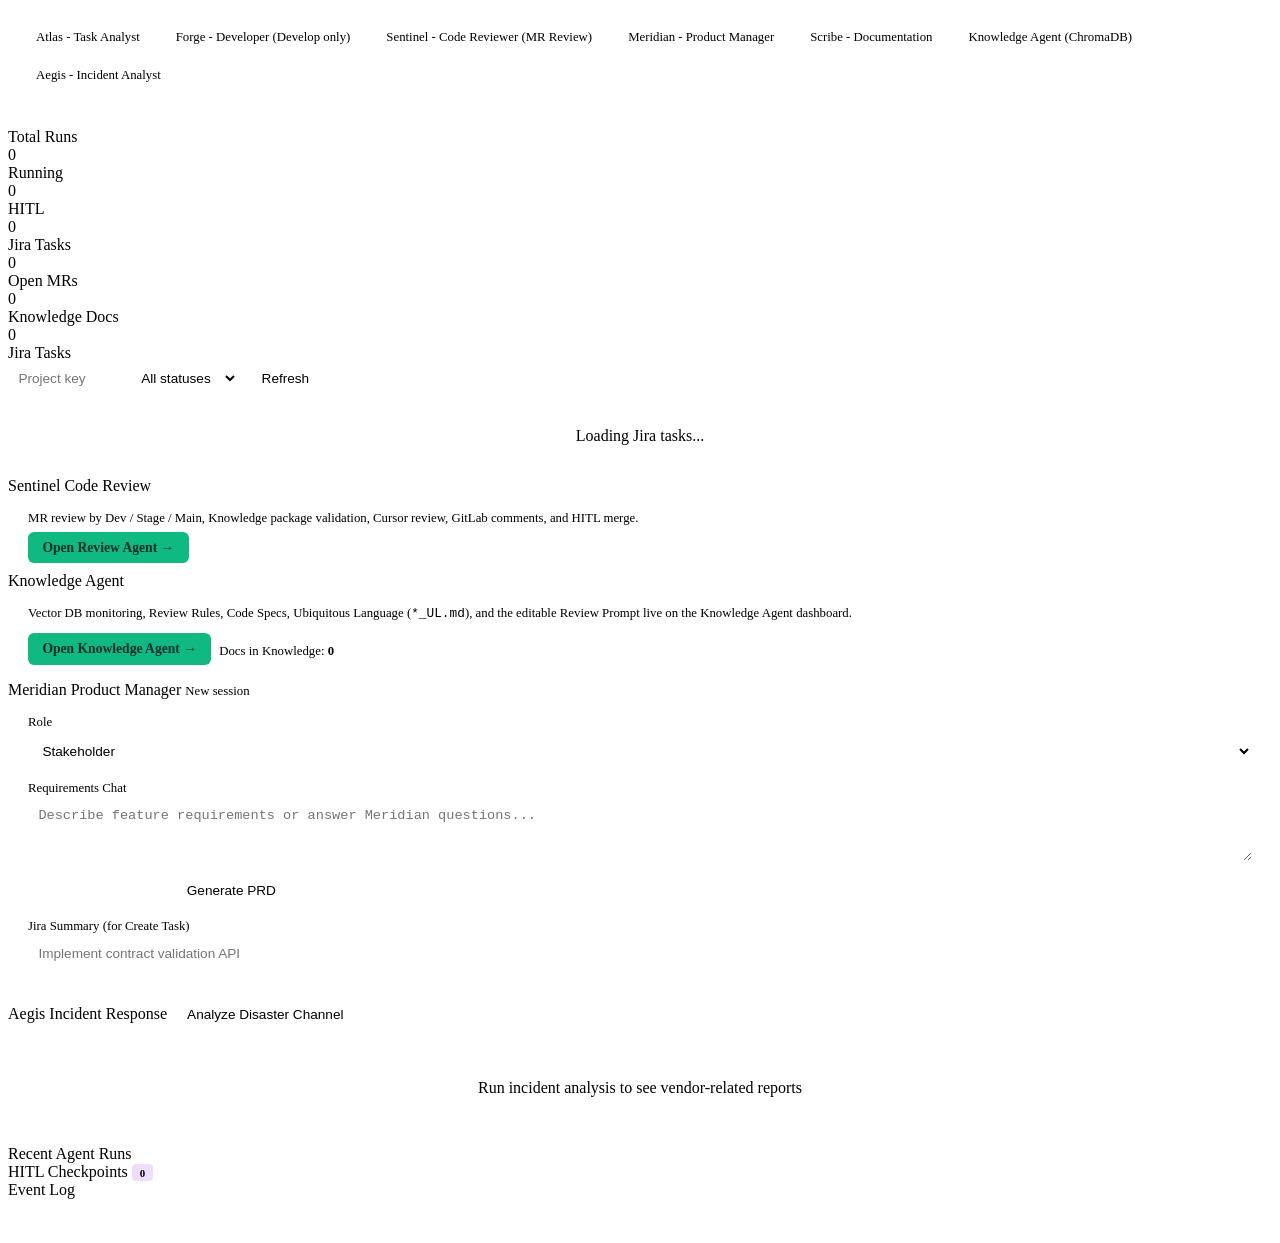
==== commit d40a43f0: "Agents updated" ====
--- a/src/dashboard/static/index.html
+++ b/src/dashboard/static/index.html
@@ -99,7 +99,7 @@
       <span class="agent-chip">Sentinel - Code Reviewer (MR Review)</span>
       <span class="agent-chip">Meridian - Product Manager</span>
       <span class="agent-chip">Scribe - Documentation</span>
-      <span class="agent-chip">Sage - Knowledge Agent (ChromaDB)</span>
+      <span class="agent-chip">Knowledge Agent (ChromaDB)</span>
       <span class="agent-chip">Aegis - Incident Analyst</span>
     </div>
 
@@ -132,92 +132,37 @@
       </div>
     </div>
 
-    <!-- GitLab Merge Requests Panel -->
+    <!-- Sentinel — dedicated Review Agent tab -->
     <div class="panel" id="sentinel">
       <div class="panel-header">
-        <span>GitLab Merge Requests</span>
-        <div class="toolbar">
-          <select id="mr-state-filter">
-            <option value="opened">Opened</option>
-            <option value="merged">Merged</option>
-            <option value="closed">Closed</option>
-            <option value="all">All</option>
-          </select>
-          <button class="secondary" onclick="loadMergeRequests()">Refresh</button>
-        </div>
-      </div>
-      <div class="panel-body" id="mr-list">
-        <div class="empty-state">Loading merge requests...</div>
-      </div>
-    </div>
-
-    <!-- Sage Knowledge RAG Panel -->
+        <span>Sentinel Code Review</span>
+      </div>
+      <div style="padding:1rem 1.25rem">
+        <p class="meta" style="margin:0 0 0.75rem">
+          MR review by Dev / Stage / Main, Knowledge package validation, Cursor review, GitLab comments, and HITL merge.
+        </p>
+        <a href="/dashboard/review" style="color:#042f2e;background:var(--accent,#10b981);padding:0.5rem 0.9rem;border-radius:6px;text-decoration:none;font-weight:600;font-size:0.85rem">
+          Open Review Agent →
+        </a>
+      </div>
+    </div>
+
+    <!-- Knowledge Agent — dedicated dashboard -->
     <div class="panel">
       <div class="panel-header">
-        <span>Sage Knowledge Base (ChromaDB RAG)</span>
+        <span>Knowledge Agent</span>
+      </div>
+      <div style="padding:1rem 1.25rem">
+        <p class="meta" style="margin:0 0 0.75rem">
+          Vector DB monitoring, Review Rules, Code Specs, Ubiquitous Language (<code>*_UL.md</code>),
+          and the editable Review Prompt live on the Knowledge Agent dashboard.
+        </p>
         <div class="toolbar">
-          <a href="/dashboard/knowledge" style="color:#10b981;font-size:0.85rem;text-decoration:none">Open Full Monitor →</a>
-          <button class="secondary" onclick="loadKnowledgeStats()">Refresh</button>
-        </div>
-      </div>
-      <div style="padding:1rem 1.25rem">
-        <div class="detail-grid" id="knowledge-stats-grid" style="margin-bottom:1rem"></div>
-
-        <div class="panels" style="margin-bottom:1rem">
-          <div class="branch-form">
-            <h3 style="font-size:0.85rem;margin-bottom:0.75rem;color:var(--muted)">Query Knowledge (Sage RAG)</h3>
-            <div class="form-row">
-              <label>Question</label>
-              <input type="text" id="knowledge-query" placeholder="How to implement CQRS command handler?" />
-            </div>
-            <div class="form-row">
-              <label>Collections (optional)</label>
-              <select id="knowledge-query-collections" multiple style="min-height:70px">
-                <option value="code_patterns">Code Patterns</option>
-                <option value="solutions">Solutions</option>
-                <option value="error_patterns">Error Patterns</option>
-                <option value="best_practices">Best Practices</option>
-                <option value="historical_context">Historical Context</option>
-                <option value="api_reference">API Reference</option>
-                <option value="architecture_spec">Architecture Specs (Dizi)</option>
-                <option value="adr">ADR</option>
-              </select>
-            </div>
-            <button onclick="queryKnowledge()">Ask Sage</button>
-            <div class="description-box" id="knowledge-answer" style="margin-top:0.75rem;display:none"></div>
-          </div>
-
-          <div class="branch-form">
-            <h3 style="font-size:0.85rem;margin-bottom:0.75rem;color:var(--muted)">Ingest Document</h3>
-            <div class="form-row">
-              <label>Collection</label>
-              <select id="knowledge-ingest-collection">
-                <option value="code_patterns">Code Patterns Repository</option>
-                <option value="solutions">Solution Database</option>
-                <option value="error_patterns">Error Patterns</option>
-                <option value="best_practices">Best Practices</option>
-                <option value="historical_context">Historical Context</option>
-                <option value="api_reference">API Reference</option>
-                <option value="adr">ADR</option>
-              </select>
-            </div>
-            <div class="form-row"><label>Title</label><input type="text" id="knowledge-ingest-title" /></div>
-            <div class="form-row"><label>Content</label><textarea id="knowledge-ingest-content" rows="4"></textarea></div>
-            <div class="form-row"><label>Tags (comma separated)</label><input type="text" id="knowledge-ingest-tags" placeholder="cqrs,dotnet" /></div>
-            <div class="form-row"><label>Task Key (optional)</label><input type="text" id="knowledge-ingest-task" placeholder="VEN-100" /></div>
-            <button class="secondary" onclick="ingestKnowledge()">Add to Knowledge Base</button>
-          </div>
-        </div>
-
-        <h3 style="font-size:0.8rem;text-transform:uppercase;color:var(--muted);margin:0.75rem 0 0.5rem">Bulk Ingest (Dashboard Commands)</h3>
-        <div class="toolbar" style="margin-bottom:1rem">
-          <button class="secondary" onclick="ingestKnowledgeGitlab()">Ingest GitLab Source</button>
-          <button class="secondary" onclick="ingestKnowledgeConfluence()">Ingest Confluence</button>
-          <button class="secondary" onclick="ingestKnowledgeLocal()">Ingest Local Docs/ADR</button>
-        </div>
-
-        <h3 style="font-size:0.8rem;text-transform:uppercase;color:var(--muted);margin-bottom:0.5rem">Documents</h3>
-        <div class="panel-body" id="knowledge-docs-list" style="max-height:240px;border:1px solid var(--border);border-radius:8px"></div>
+          <a href="/dashboard/knowledge" style="color:#042f2e;background:var(--accent,#10b981);padding:0.5rem 0.9rem;border-radius:6px;text-decoration:none;font-weight:600;font-size:0.85rem">
+            Open Knowledge Agent →
+          </a>
+          <span class="meta">Docs in Knowledge: <strong id="stat-knowledge-summary">0</strong></span>
+        </div>
       </div>
     </div>
 
@@ -736,9 +681,7 @@
 
     connectWebSocket();
     loadJiraTasks();
-    loadMergeRequests();
     loadKnowledgeStats();
-    loadKnowledgeDocs();
 
     function mrStatusBadge(state) {
       if (state === 'opened') return 'running';
@@ -748,6 +691,7 @@
 
     async function loadMergeRequests() {
       const el = document.getElementById('mr-list');
+      if (!el) return;
       const state = document.getElementById('mr-state-filter').value;
       try {
         const res = await fetch(`${API}/api/v1/gitlab/merge-requests?state=${encodeURIComponent(state)}&limit=50`);
@@ -778,7 +722,8 @@
       }
     }
 
-    document.getElementById('mr-state-filter').addEventListener('change', loadMergeRequests);
+    const mrFilter = document.getElementById('mr-state-filter');
+    if (mrFilter) mrFilter.addEventListener('change', loadMergeRequests);
 
     async function reviewMergeRequest(mrIid, title) {
       const sentinelExec = document.getElementById('sentinel-executor').value || 'cursor';
@@ -804,6 +749,7 @@
     function showMrReviewResult(mrIid, title, data) {
       const review = data.review || {};
       const approved = review.approved ? '✅ Approved' : '❌ Changes Requested';
+      const prompt = data.review_prompt || '';
       document.getElementById('mr-review-title').textContent = `MR !${mrIid}`;
       document.getElementById('mr-review-summary').textContent = title;
       document.getElementById('mr-review-result').innerHTML = `
@@ -817,7 +763,11 @@
 <strong>Suggestions:</strong>
 ${(review.suggestions || []).map(s => '• ' + escapeHtml(s)).join('\n') || 'None'}
 
-Run ID: ${data.run_id}
+Run ID: ${escapeHtml(data.run_id || '')}
+${prompt ? `
+
+<strong>Review Context (sent · ${prompt.length} chars):</strong>
+<pre style="white-space:pre-wrap;max-height:260px;overflow:auto;font-size:0.8rem;margin-top:0.35rem">${escapeHtml(prompt)}</pre>` : ''}
       `;
       const link = document.getElementById('mr-review-link');
       link.href = data.merge_request_url || '#';
@@ -833,125 +783,22 @@
         const res = await fetch(`${API}/api/v1/knowledge/stats`);
         const stats = await res.json();
         if (!res.ok) throw new Error(stats.detail || 'Failed');
-        document.getElementById('stat-knowledge').textContent = stats.total_documents;
-        const grid = document.getElementById('knowledge-stats-grid');
-        grid.innerHTML = Object.entries(stats.collections).map(([k, v]) =>
-          `<div class="detail-item"><label>${k.replace('_',' ')}</label><span>${v} chunks</span></div>`
-        ).join('') + `<div class="detail-item"><label>Total Docs</label><span>${stats.total_documents}</span></div>`;
+        const total = stats.total_documents ?? 0;
+        const el = document.getElementById('stat-knowledge');
+        if (el) el.textContent = total;
+        const summary = document.getElementById('stat-knowledge-summary');
+        if (summary) summary.textContent = total;
       } catch (err) { logEvent(`Knowledge stats error: ${err.message}`); }
     }
 
-    async function loadKnowledgeDocs() {
-      const el = document.getElementById('knowledge-docs-list');
-      try {
-        const res = await fetch(`${API}/api/v1/knowledge/documents?limit=30`);
-        const docs = await res.json();
-        if (!docs.length) { el.innerHTML = '<div class="empty-state">No documents yet</div>'; return; }
-        el.innerHTML = docs.map(d => `
-          <div class="task-item">
-            <div><span class="badge todo">${d.collection}</span> <strong>${escapeHtml(d.title)}</strong></div>
-            <div class="meta">${escapeHtml(d.content_preview)}...</div>
-            <div style="margin-top:0.4rem">
-              <button class="secondary" style="padding:0.3rem 0.6rem;font-size:0.75rem" onclick="deleteKnowledgeDoc('${d.id}')">Delete</button>
-            </div>
-          </div>
-        `).join('');
-      } catch (err) { el.innerHTML = `<div class="empty-state">${err.message}</div>`; }
-    }
-
-    async function queryKnowledge() {
-      const question = document.getElementById('knowledge-query').value.trim();
-      if (!question) return;
-      const select = document.getElementById('knowledge-query-collections');
-      const collections = Array.from(select.selectedOptions).map(o => o.value);
-      const body = { question, top_k: 5, synthesize: true };
-      if (collections.length) body.collections = collections;
-
-      const answerEl = document.getElementById('knowledge-answer');
-      answerEl.style.display = 'block';
-      answerEl.textContent = 'Sage is thinking...';
-
-      try {
-        const res = await fetch(`${API}/api/v1/knowledge/query`, {
-          method: 'POST', headers: { 'Content-Type': 'application/json' }, body: JSON.stringify(body),
-        });
-        const data = await res.json();
-        if (!res.ok) throw new Error(data.detail || 'Query failed');
-        answerEl.textContent = data.answer || JSON.stringify(data.results, null, 2);
-        logEvent(`Sage answered: ${question.slice(0, 50)}...`);
-      } catch (err) {
-        answerEl.textContent = `Error: ${err.message}`;
-      }
-    }
-
-    async function ingestKnowledge() {
-      const collection = document.getElementById('knowledge-ingest-collection').value;
-      const title = document.getElementById('knowledge-ingest-title').value.trim();
-      const content = document.getElementById('knowledge-ingest-content').value.trim();
-      const tags = document.getElementById('knowledge-ingest-tags').value.split(',').map(t => t.trim()).filter(Boolean);
-      const task_key = document.getElementById('knowledge-ingest-task').value.trim() || null;
-      if (!title || !content) { alert('Title and content required'); return; }
-
-      try {
-        const res = await fetch(`${API}/api/v1/knowledge/ingest`, {
-          method: 'POST', headers: { 'Content-Type': 'application/json' },
-          body: JSON.stringify({ collection, title, content, tags, task_key }),
-        });
-        const data = await res.json();
-        if (!res.ok) throw new Error(data.detail || 'Ingest failed');
-        logEvent(data.message);
-        document.getElementById('knowledge-ingest-title').value = '';
-        document.getElementById('knowledge-ingest-content').value = '';
-        loadKnowledgeStats();
-        loadKnowledgeDocs();
-      } catch (err) { alert(err.message); }
-    }
-
-    async function deleteKnowledgeDoc(docId) {
-      if (!confirm('Delete this document from knowledge base?')) return;
-      await fetch(`${API}/api/v1/knowledge/documents/${docId}`, { method: 'DELETE' });
-      loadKnowledgeStats();
-      loadKnowledgeDocs();
-      logEvent(`Deleted knowledge doc ${docId}`);
-    }
-
-    async function ingestKnowledgeGitlab() {
-      if (!confirm('Ingest source files from GitLab into ChromaDB?')) return;
-      try {
-        const res = await fetch(`${API}/api/v1/knowledge/ingest/gitlab?limit=100`, { method: 'POST' });
-        const data = await res.json();
-        if (!res.ok) throw new Error(data.detail || 'Failed');
-        logEvent(data.message);
-        loadKnowledgeStats();
-        loadKnowledgeDocs();
-        alert(data.message);
-      } catch (err) { alert(err.message); }
-    }
-
-    async function ingestKnowledgeConfluence() {
-      if (!confirm('Ingest Confluence pages into knowledge base?')) return;
-      try {
-        const res = await fetch(`${API}/api/v1/knowledge/ingest/confluence?query=API&limit=20`, { method: 'POST' });
-        const data = await res.json();
-        if (!res.ok) throw new Error(data.detail || 'Failed');
-        logEvent(data.message);
-        loadKnowledgeStats();
-        loadKnowledgeDocs();
-        alert(data.message);
-      } catch (err) { alert(err.message); }
-    }
-
-    async function ingestKnowledgeLocal() {
-      try {
-        const res = await fetch(`${API}/api/v1/knowledge/ingest/local`, { method: 'POST' });
-        const data = await res.json();
-        if (!res.ok) throw new Error(data.detail || 'Failed');
-        logEvent(data.message);
-        loadKnowledgeStats();
-        loadKnowledgeDocs();
-        alert(data.message);
-      } catch (err) { alert(err.message); }
-    }
+    // Knowledge ingest/query/docs UI lives on /dashboard/knowledge
+    async function loadKnowledgeDocs() { /* moved to Knowledge Agent */ }
+    async function queryKnowledge() { window.location.href = '/dashboard/knowledge'; }
+    async function ingestKnowledge() { window.location.href = '/dashboard/knowledge'; }
+    async function deleteKnowledgeDoc() { window.location.href = '/dashboard/knowledge'; }
+    async function ingestKnowledgeGitlab() { window.location.href = '/dashboard/knowledge'; }
+    async function ingestKnowledgeConfluence() { window.location.href = '/dashboard/knowledge'; }
+    async function ingestKnowledgeLocal() { window.location.href = '/dashboard/knowledge'; }
 
     async function meridianChat() {
       const message = document.getElementById('meridian-message').value.trim();
